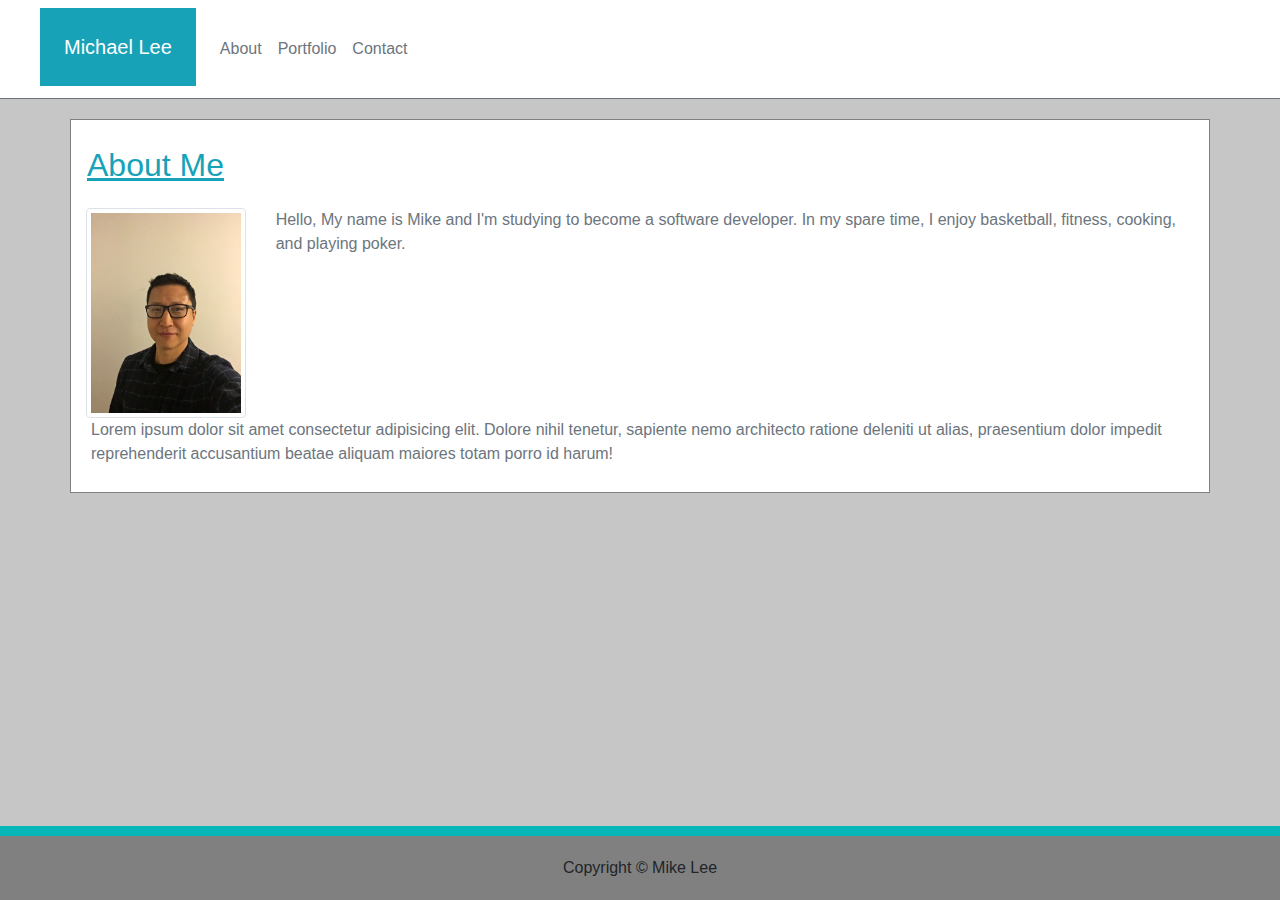
==== index.html @ 44b9230d "updated index, contact, portfolio" ====
<!DOCTYPE html>
<html lang="en">
<head>
    <!-- Required meta tags -->
    <meta charset="UTF-8">
    <meta name="viewport" content="width=device-width, initial-scale=1.0">
    <title>HW2</title>
    <link rel="stylesheet" href="style.css">
    <!-- Bootstrap CDN -->
    <link rel="stylesheet" href="https://maxcdn.bootstrapcdn.com/bootstrap/4.0.0/css/bootstrap.min.css" integrity="sha384-Gn5384xqQ1aoWXA+058RXPxPg6fy4IWvTNh0E263XmFcJlSAwiGgFAW/dAiS6JXm" crossorigin="anonymous">


</head>
<body id="background">
   <!-- Start Nav -->
   <nav class="navbar navbar-expand-lg navbar-dark bg-white border-bottom border-secondary">
    <span class="navbar-brand mb-1 h1 bg-info ml-4 p-4">Michael Lee</span>
    <button class="navbar-toggler" type="button" data-toggle="collapse" data-target="#navbarSupportedContent"
      aria-controls="navbarSupportedContent" aria-expanded="false" aria-label="Toggle navigation">
      <span class="navbar-toggler-icon bg-dark"></span>
    </button>
    <div class="collapse navbar-collapse" id="navbarSupportedContent">
      <ul class="nav navbar-nav navbar-right">
        <li class="nav-item">
          <a class="nav-link text-muted" href="index.html">About</a>
        </li>
        <li class="nav-item">
          <a class="nav-link text-muted" href="portfolio.html">Portfolio</a>
        </li>
        <li class="nav-item">
          <a class="nav-link text-muted" href="contact.html">Contact</a>
        </li>
      </ul>
    </div>
  </nav>
  <!-- End Nav -->

  <!-- Container -->
  <div class="container text-muted">
      <div class="row">
          <div class="page-header">
            <h2 class="text-info p-3"><u>About Me</u></h2>
          </div>
      </div>
      <div class="row">
        <div class="col-sm-2">
            <img src="mike.JPG" class="img-thumbnail" alt="thumbnail">
        </div>
        <div class="col-sm-10">
            <p>Hello, My name is Mike and I'm studying to become a software developer. In my spare time, I enjoy basketball, fitness, cooking, and playing poker.</p>
        </div>
      
      <div class="row" id="bottom">
        <div class="col-sm-12">
          <p>Lorem ipsum dolor sit amet consectetur adipisicing elit. Dolore nihil tenetur, sapiente nemo architecto ratione deleniti ut alias, praesentium dolor impedit reprehenderit accusantium beatae aliquam maiores totam porro id harum!</p>
        </div>
      </div>
    </div>

  </div>

  <div id="footer">
    Copyright &copy Mike Lee
</div> 
</body>
</html>
---- style.css ----
body{
    font-family: Arial, Helvetica, sans-serif;
    background-color: rgb(24, 23, 23);
    color: grey;
}

#background{
    background-color: rgba(189, 188, 188, 0.856);
}

.container{
    border:1px solid gray;
    padding: 10px;
    margin-top: 20px;
    background-color: white;

}

/* bottom paragh layout */
#bottom{
    padding-left:20px;
}
// Small devices (landscape phones, less than 768px)
@media (max-width: 768px) {
    div{
        background-color: red;
    }
}

#containersmall{
    width: 800px;
    height: 570px;
}

#footer { 
    position: fixed; 
    padding: 20px; 
    bottom: 0; 
    width: 100%; 
    /* Height of the footer*/   
    background: grey; 
    text-align: center;
    border-top: 10px solid rgb(7, 182, 182);
}
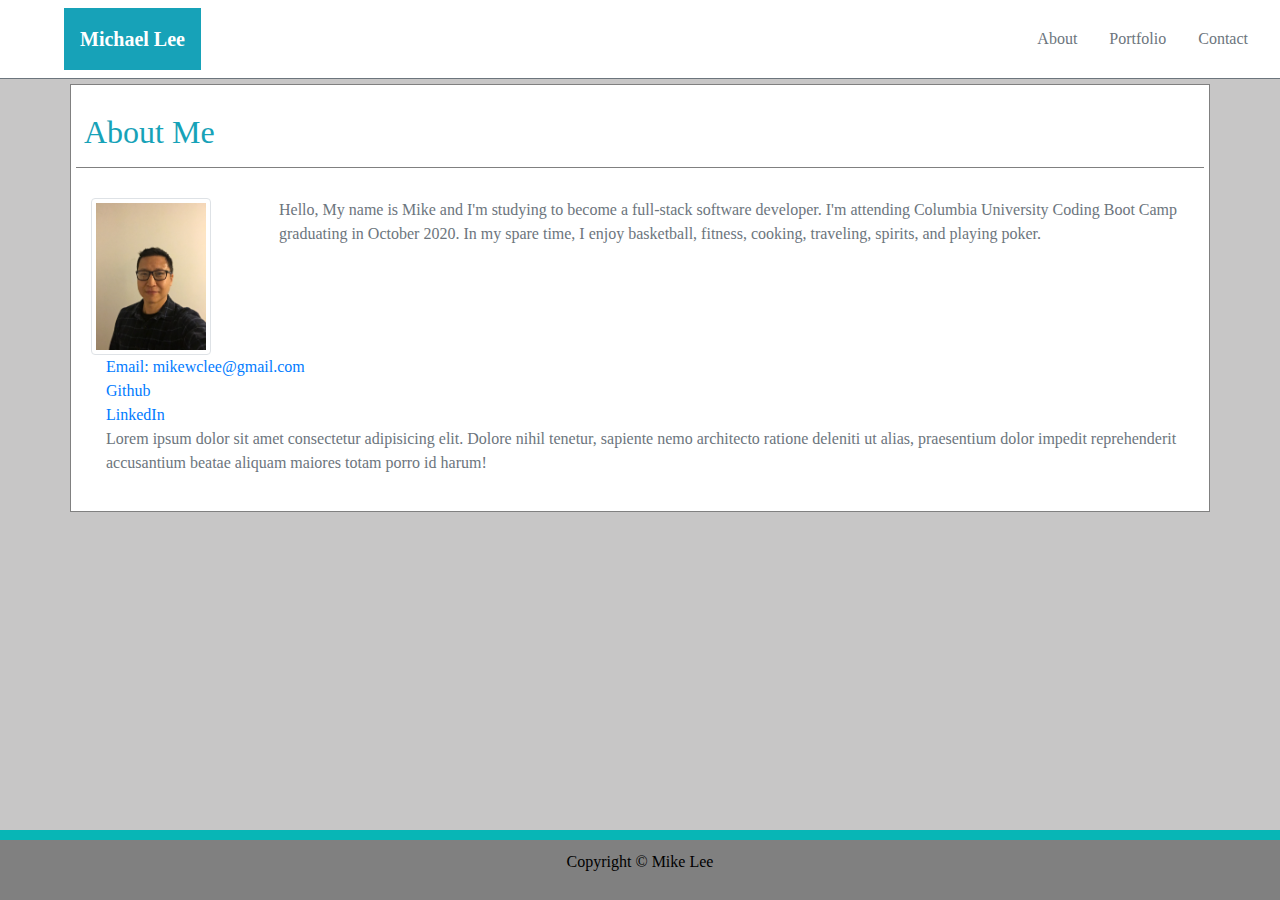
==== commit 7bf0c87b: "Working links, jpgs, and contact-portfolio html" ====
--- a/index.html
+++ b/index.html
@@ -5,22 +5,20 @@
     <meta charset="UTF-8">
     <meta name="viewport" content="width=device-width, initial-scale=1.0">
     <title>HW2</title>
-    <link rel="stylesheet" href="style.css">
+
     <!-- Bootstrap CDN -->
     <link rel="stylesheet" href="https://maxcdn.bootstrapcdn.com/bootstrap/4.0.0/css/bootstrap.min.css" integrity="sha384-Gn5384xqQ1aoWXA+058RXPxPg6fy4IWvTNh0E263XmFcJlSAwiGgFAW/dAiS6JXm" crossorigin="anonymous">
-
+    <link rel="stylesheet" href="style.css">
 
 </head>
 <body id="background">
    <!-- Start Nav -->
-   <nav class="navbar navbar-expand-lg navbar-dark bg-white border-bottom border-secondary">
-    <span class="navbar-brand mb-1 h1 bg-info ml-4 p-4">Michael Lee</span>
-    <button class="navbar-toggler" type="button" data-toggle="collapse" data-target="#navbarSupportedContent"
-      aria-controls="navbarSupportedContent" aria-expanded="false" aria-label="Toggle navigation">
-      <span class="navbar-toggler-icon bg-dark"></span>
-    </button>
-    <div class="collapse navbar-collapse" id="navbarSupportedContent">
-      <ul class="nav navbar-nav navbar-right">
+   <nav class="navbar navbar-expand-sm navbar-dark bg-white border-bottom border-secondary">
+    <!-- ml-5 set margins over 5, p-3 padding -->
+    <span class="navbar-brand bg-info ml-5 p-3"><strong>Michael Lee</strong></span>
+
+    <div class="collapse navbar-collapse d-inline-flex flex-row-reverse" >
+      <ul class="nav navbar-right">
         <li class="nav-item">
           <a class="nav-link text-muted" href="index.html">About</a>
         </li>
@@ -37,21 +35,25 @@
 
   <!-- Container -->
   <div class="container text-muted">
-      <div class="row">
+      <div class="row underline">
           <div class="page-header">
-            <h2 class="text-info p-3"><u>About Me</u></h2>
+            <h2 class="text-info p-2">About Me</h2>
           </div>
       </div>
       <div class="row">
         <div class="col-sm-2">
-            <img src="mike.JPG" class="img-thumbnail" alt="thumbnail">
+            <img src="mike.JPG" class="img-thumbnail" alt="Selfie" width="120px" height="120px">
         </div>
         <div class="col-sm-10">
-            <p>Hello, My name is Mike and I'm studying to become a software developer. In my spare time, I enjoy basketball, fitness, cooking, and playing poker.</p>
+            <p>Hello, My name is Mike and I'm studying to become a full-stack software developer.  I'm attending Columbia University Coding Boot Camp graduating in October 2020.
+              In my spare time, I enjoy basketball, fitness, cooking, traveling, spirits, and playing poker.</p>
         </div>
       
       <div class="row" id="bottom">
         <div class="col-sm-12">
+          <a href="mailto:mikewclee@gmail.com">Email: mikewclee@gmail.com</a> <br>
+          <a target="_blank" href="https://github.com/mikewclee">Github</a> <br>
+          <a target="_blank" href="https://www.linkedin.com/in/michael-lee-571447a/">LinkedIn</a> <br>
           <p>Lorem ipsum dolor sit amet consectetur adipisicing elit. Dolore nihil tenetur, sapiente nemo architecto ratione deleniti ut alias, praesentium dolor impedit reprehenderit accusantium beatae aliquam maiores totam porro id harum!</p>
         </div>
       </div>
@@ -60,7 +62,7 @@
   </div>
 
   <div id="footer">
-    Copyright &copy Mike Lee
+    <p>Copyright &copy Mike Lee</p>
 </div> 
 </body>
 </html>--- a/style.css
+++ b/style.css
@@ -1,25 +1,10 @@
+/* change font and color */
 body{
-    font-family: Arial, Helvetica, sans-serif;
+    font-family: 'Times New Roman', Times, serif;
     background-color: rgb(24, 23, 23);
     color: grey;
 }
 
-#background{
-    background-color: rgba(189, 188, 188, 0.856);
-}
-
-.container{
-    border:1px solid gray;
-    padding: 10px;
-    margin-top: 20px;
-    background-color: white;
-
-}
-
-/* bottom paragh layout */
-#bottom{
-    padding-left:20px;
-}
 // Small devices (landscape phones, less than 768px)
 @media (max-width: 768px) {
     div{
@@ -27,18 +12,48 @@
     }
 }
 
-#containersmall{
-    width: 800px;
-    height: 570px;
+/* set gray background */
+#background{
+    background-color: rgba(189, 188, 188, 0.856);
 }
 
+/* Set border line in container */
+.container{
+    border:1px solid gray;
+    padding: 20px;
+    margin-top: 5px;
+    background-color: white;
+
+}
+
+/* bottom paragh layout */
+#bottom{
+    padding-left:30px;
+}
+
+/* underline div */
+.underline{
+    border-bottom: 1px solid gray;
+    margin-bottom: 30px;
+    length: auto;
+}
+
+/* Portfolio - container to fix pics */
+#containersmall{
+    width: fit-content;
+    height: auto;
+    text-align: center;
+}
+
+/* set footer on bottom and center copyright */
 #footer { 
     position: fixed; 
-    padding: 20px; 
+    padding: 10px; 
     bottom: 0; 
     width: 100%; 
     /* Height of the footer*/   
     background: grey; 
-    text-align: center;
+    text-align:center;
+    color:black;
     border-top: 10px solid rgb(7, 182, 182);
-} +} 
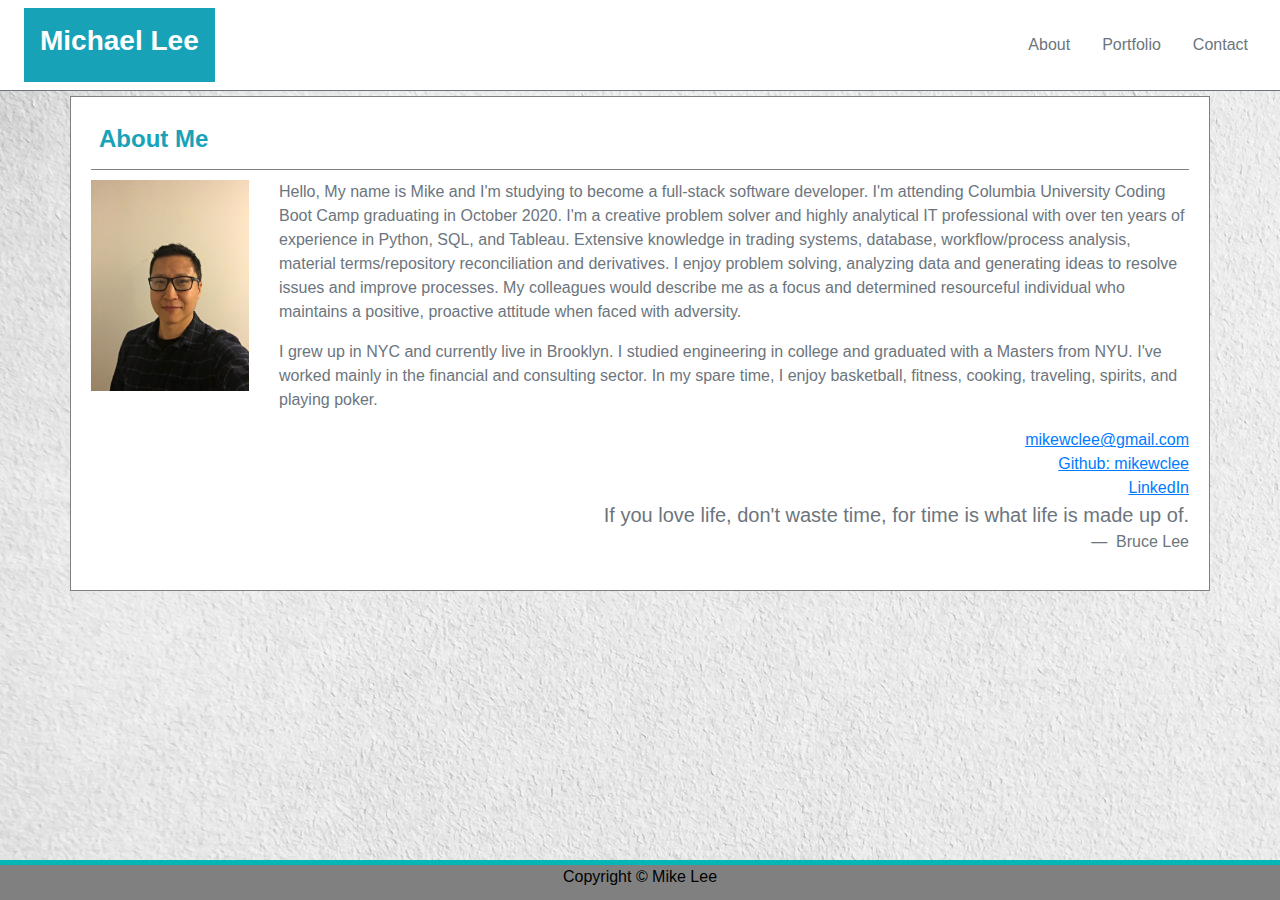
==== commit 3453cecb: "updated Readme, img-div responsive, and portfolio html" ====
--- a/index.html
+++ b/index.html
@@ -3,66 +3,82 @@
 <head>
     <!-- Required meta tags -->
     <meta charset="UTF-8">
-    <meta name="viewport" content="width=device-width, initial-scale=1.0">
-    <title>HW2</title>
+    <meta name="viewport" content="width=device-width, initial-scale=1.0", shrink-to-fit=no>
+    <meta http-equiv="X-UA-Compatible" content="ie=edge">
+    <meta name="Homepage for Michael Lee.  Website is developed from Columbia Engineering Coding Bootcamp coding lessons.">
+    <title>About Me: Homework #2</title>
 
     <!-- Bootstrap CDN -->
     <link rel="stylesheet" href="https://maxcdn.bootstrapcdn.com/bootstrap/4.0.0/css/bootstrap.min.css" integrity="sha384-Gn5384xqQ1aoWXA+058RXPxPg6fy4IWvTNh0E263XmFcJlSAwiGgFAW/dAiS6JXm" crossorigin="anonymous">
     <link rel="stylesheet" href="style.css">
 
 </head>
-<body id="background">
-   <!-- Start Nav -->
-   <nav class="navbar navbar-expand-sm navbar-dark bg-white border-bottom border-secondary">
-    <!-- ml-5 set margins over 5, p-3 padding -->
-    <span class="navbar-brand bg-info ml-5 p-3"><strong>Michael Lee</strong></span>
 
-    <div class="collapse navbar-collapse d-inline-flex flex-row-reverse" >
-      <ul class="nav navbar-right">
-        <li class="nav-item">
-          <a class="nav-link text-muted" href="index.html">About</a>
-        </li>
-        <li class="nav-item">
-          <a class="nav-link text-muted" href="portfolio.html">Portfolio</a>
-        </li>
-        <li class="nav-item">
-          <a class="nav-link text-muted" href="contact.html">Contact</a>
-        </li>
-      </ul>
-    </div>
-  </nav>
+<!-- change backgroud to cement.jpg -->
+<body>
+    <!-- Start Nav copied from Bootstrap -->
+    <nav class="navbar navbar-expand-sm navbar-dark bg-white border-bottom border-secondary">
+        <!-- ml-5 set margins over 5, p-3 padding -->
+        <span class="navbar-brand bg-info ml-2 p-3"><h3><strong>Michael Lee</strong></h3></span>
+    
+    <!-- <a class="navbar-brand bg-info ml-2 p-3 d-inline-flex"><h2>Michael Lee</h2></a> -->
+        <div class="collapse navbar-collapse d-inline-flex flex-row-reverse" >
+            <ul class="nav navbar-right">
+                <li class="nav-item">
+                    <a class="nav-link text-muted" href="index.html">About</a>
+                </li>
+                <li class="nav-item">
+                    <a class="nav-link text-muted" href="portfolio.html">Portfolio</a>
+                </li>
+                <li class="nav-item">
+                    <a class="nav-link text-muted" href="contact.html">Contact</a>
+                </li>
+            </ul>
+        </div>
+    </nav>
   <!-- End Nav -->
 
   <!-- Container -->
-  <div class="container text-muted">
-      <div class="row underline">
-          <div class="page-header">
-            <h2 class="text-info p-2">About Me</h2>
-          </div>
-      </div>
-      <div class="row">
-        <div class="col-sm-2">
-            <img src="mike.JPG" class="img-thumbnail" alt="Selfie" width="120px" height="120px">
+    <div class="container text-muted">
+        <!-- About me on own row -->
+        <div class="page-header underline">
+          <h4 class="text-info p-2 page-header"><strong>About Me</strong></h4>
         </div>
-        <div class="col-sm-10">
-            <p>Hello, My name is Mike and I'm studying to become a full-stack software developer.  I'm attending Columbia University Coding Boot Camp graduating in October 2020.
-              In my spare time, I enjoy basketball, fitness, cooking, traveling, spirits, and playing poker.</p>
+
+        <div class="row" style="margin-top: -20px;">
+            <!-- Picture on left column -->
+            <div class="col-sm-2">
+                <img src="/images/mike.JPG" class="img-fluid" alt="Responsive image">
+            </div>
+        <!-- Introduction on right column -->
+            <div class="col-sm-10">
+                <p>Hello, My name is Mike and I'm studying to become a full-stack software developer.  I'm attending Columbia University Coding Boot Camp graduating in October 2020.  I'm a creative problem solver and highly analytical IT professional with over ten years of experience in Python, SQL, and Tableau. Extensive knowledge in trading systems, database, workflow/process analysis, material terms/repository reconciliation and derivatives. 
+                  I enjoy problem solving, analyzing data and generating ideas to resolve issues and improve processes. My colleagues would describe me as a focus and determined resourceful individual who maintains a positive, proactive attitude when faced with adversity. 
+                </p>
+                <p>I grew up in NYC and currently live in Brooklyn.  I studied engineering in college and graduated with a Masters from NYU.  I've worked mainly in the financial and consulting sector.
+                  In my spare time, I enjoy basketball, fitness, cooking, traveling, spirits, and playing poker.</p>
+            </div>
         </div>
-      
-      <div class="row" id="bottom">
-        <div class="col-sm-12">
-          <a href="mailto:mikewclee@gmail.com">Email: mikewclee@gmail.com</a> <br>
-          <a target="_blank" href="https://github.com/mikewclee">Github</a> <br>
-          <a target="_blank" href="https://www.linkedin.com/in/michael-lee-571447a/">LinkedIn</a> <br>
-          <p>Lorem ipsum dolor sit amet consectetur adipisicing elit. Dolore nihil tenetur, sapiente nemo architecto ratione deleniti ut alias, praesentium dolor impedit reprehenderit accusantium beatae aliquam maiores totam porro id harum!</p>
+        
+        <!-- Working links to email, github, linkedin -->
+        <div class="row">
+            <div class="col-sm-12" style="text-align: right;">
+            <a href="mailto:mikewclee@gmail.com" target="_top"><u>mikewclee@gmail.com</u></a> <br>
+            <a target="_blank" href="https://github.com/mikewclee"><u>Github: mikewclee</u></a> <br>
+            <a target="_blank" href="https://www.linkedin.com/in/michael-lee-571447a/"><u>LinkedIn</u></a> <br>       
+            <!-- block quote bootstrap -->
+            <blockquote class="blockquote">
+                <p class="mb-0">If you love life, don't waste time, for time is what life is made up of.</p>
+                  <footer class="blockquote-footer"> Bruce Lee</footer>
+            </blockquote>
+            </div>
         </div>
-      </div>
+    
     </div>
 
-  </div>
+    <div id="footer">
+        <p>Copyright &copy Mike Lee</p>
+    </div> 
 
-  <div id="footer">
-    <p>Copyright &copy Mike Lee</p>
-</div> 
 </body>
 </html>--- a/style.css
+++ b/style.css
@@ -1,21 +1,33 @@
 /* change font and color */
 body{
-    font-family: 'Times New Roman', Times, serif;
-    background-color: rgb(24, 23, 23);
+    font-family: sans-serif, 'Times New Roman', Times, serif;
+    font-size: 16px;
+    /* background-color: rgb(24, 23, 23); */
     color: grey;
+    background-image: url("images/cement.jpg");
+    line-height: 1.5;
+    margin: 0;
+
 }
 
-// Small devices (landscape phones, less than 768px)
-@media (max-width: 768px) {
-    div{
-        background-color: red;
+#logo{
+    background-color: cadetblue;
+    color: white;
+
+}
+/* // Small devices (landscape phones, less than 768px) */
+@media screen and (max-width: 768px) {
+    body {
+      background-color: #333;
     }
-}
-
-/* set gray background */
-#background{
-    background-color: rgba(189, 188, 188, 0.856);
-}
+    .container {
+      width: 100%;
+      padding: 10px;
+    }
+    .nav{
+        width: 100%;
+    }
+  }
 
 /* Set border line in container */
 .container{
@@ -23,12 +35,6 @@
     padding: 20px;
     margin-top: 5px;
     background-color: white;
-
-}
-
-/* bottom paragh layout */
-#bottom{
-    padding-left:30px;
 }
 
 /* underline div */
@@ -45,15 +51,16 @@
     text-align: center;
 }
 
-/* set footer on bottom and center copyright */
-#footer { 
-    position: fixed; 
-    padding: 10px; 
-    bottom: 0; 
-    width: 100%; 
-    /* Height of the footer*/   
-    background: grey; 
+/* sticky footer on bottom and center copyright */
+#footer {
+    /* position: sticky;     */
+    position: fixed;
+    clear: both;
+    bottom: 0;
+    width: 100%;
+    height: 2.5rem;
+    background: grey;
     text-align:center;
     color:black;
-    border-top: 10px solid rgb(7, 182, 182);
-} 
+    border-top: 5px solid rgb(7, 182, 182);
+}
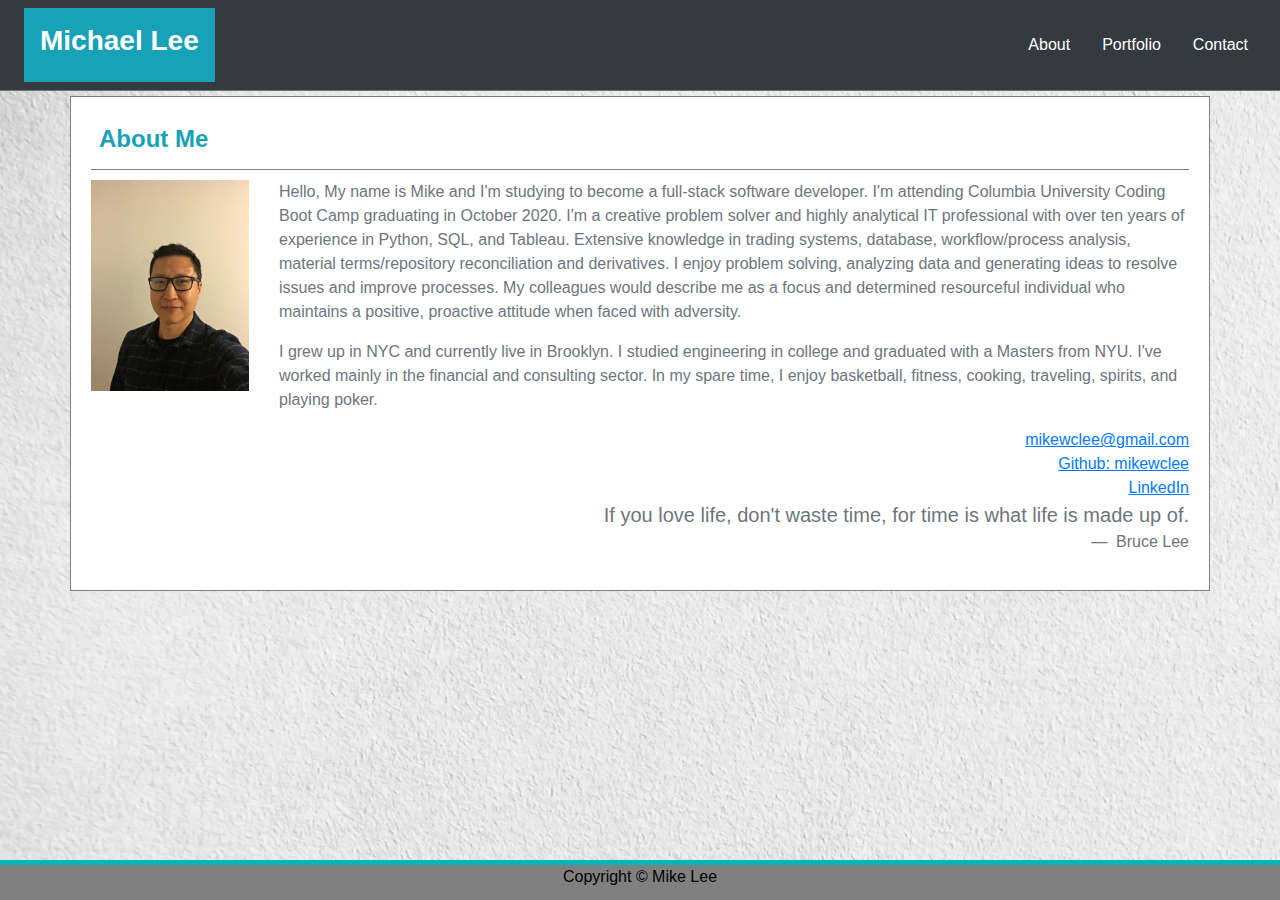
==== commit 3425a818: "Header and color fixes" ====
--- a/index.html
+++ b/index.html
@@ -10,14 +10,14 @@
 
     <!-- Bootstrap CDN -->
     <link rel="stylesheet" href="https://maxcdn.bootstrapcdn.com/bootstrap/4.0.0/css/bootstrap.min.css" integrity="sha384-Gn5384xqQ1aoWXA+058RXPxPg6fy4IWvTNh0E263XmFcJlSAwiGgFAW/dAiS6JXm" crossorigin="anonymous">
-    <link rel="stylesheet" href="style.css">
+    <link rel="stylesheet" href="/css/style.css">
 
 </head>
 
 <!-- change backgroud to cement.jpg -->
 <body>
     <!-- Start Nav copied from Bootstrap -->
-    <nav class="navbar navbar-expand-sm navbar-dark bg-white border-bottom border-secondary">
+    <nav class="navbar navbar-expand-sm navbar-dark bg-dark border-bottom border-secondary">
         <!-- ml-5 set margins over 5, p-3 padding -->
         <span class="navbar-brand bg-info ml-2 p-3"><h3><strong>Michael Lee</strong></h3></span>
     
@@ -25,13 +25,13 @@
         <div class="collapse navbar-collapse d-inline-flex flex-row-reverse" >
             <ul class="nav navbar-right">
                 <li class="nav-item">
-                    <a class="nav-link text-muted" href="index.html">About</a>
+                    <a class="nav-link text-white" href="index.html">About</a>
                 </li>
                 <li class="nav-item">
-                    <a class="nav-link text-muted" href="portfolio.html">Portfolio</a>
+                    <a class="nav-link text-white" href="portfolio.html">Portfolio</a>
                 </li>
                 <li class="nav-item">
-                    <a class="nav-link text-muted" href="contact.html">Contact</a>
+                    <a class="nav-link text-white" href="contact.html">Contact</a>
                 </li>
             </ul>
         </div>
@@ -42,7 +42,7 @@
     <div class="container text-muted">
         <!-- About me on own row -->
         <div class="page-header underline">
-          <h4 class="text-info p-2 page-header"><strong>About Me</strong></h4>
+            <h4 class="text-info p-2 page-header"><strong>About Me</strong></h4>
         </div>
 
         <div class="row" style="margin-top: -20px;">
--- a/css/style.css
+++ b/css/style.css
@@ -0,0 +1,65 @@
+/* change font and color */
+body{
+    font-family: sans-serif, 'Times New Roman', Times, serif;
+    font-size: 16px;
+    /* background-color: rgb(24, 23, 23); */
+    color: grey;
+    background-image: url("/images/cement.jpg");
+    line-height: 1.5;
+    margin: 0;
+}
+
+#logo{
+    background-color: cadetblue;
+    color: white;
+
+}
+/* // Small devices (landscape phones, less than 768px) */
+@media screen and (max-width: 768px) {
+    body {
+      background-color: #333;
+    }
+    .container {
+      width: 100%;
+      padding: 10px;
+    }
+    .nav{
+        width: 100%;
+    }
+  }
+
+/* Set border line in container */
+.container{
+    border:1px solid gray;
+    padding: 20px;
+    margin-top: 5px;
+    background-color: white;
+}
+
+/* underline div */
+.underline{
+    border-bottom: 1px solid gray;
+    margin-bottom: 30px;
+    length: auto;
+}
+
+/* Portfolio - container to fix pics */
+#containersmall{
+    width: fit-content;
+    height: auto;
+    text-align: center;
+}
+
+/* sticky footer on bottom and center copyright */
+#footer {
+    /* position: sticky;     */
+    position: fixed;
+    clear: both;
+    bottom: 0;
+    width: 100%;
+    height: 2.5rem;
+    background: grey;
+    text-align:center;
+    color:black;
+    border-top: 5px solid rgb(7, 182, 182);
+}
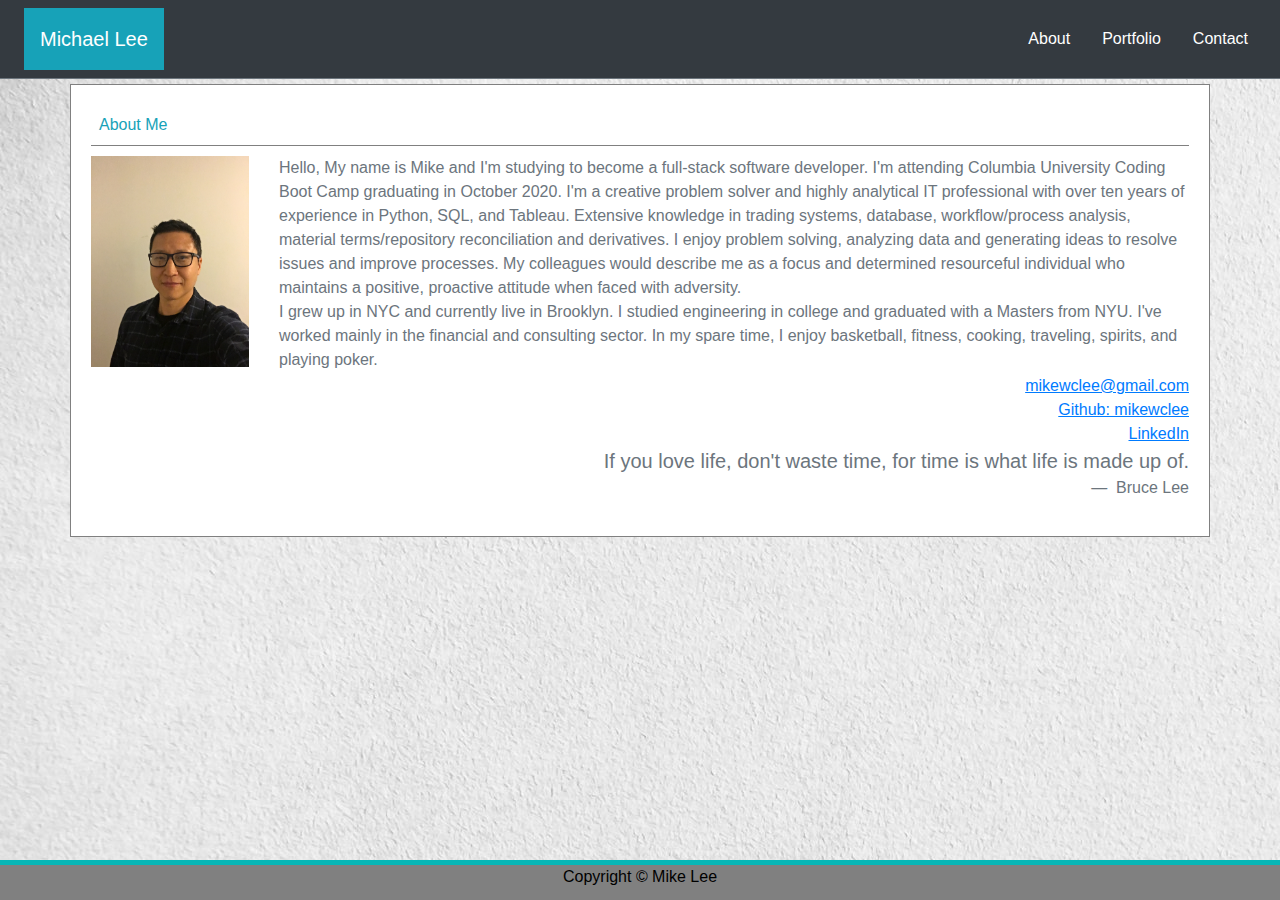
==== commit fd13f1a1: "css, reset  and portfolio" ====
--- a/index.html
+++ b/index.html
@@ -10,7 +10,8 @@
 
     <!-- Bootstrap CDN -->
     <link rel="stylesheet" href="https://maxcdn.bootstrapcdn.com/bootstrap/4.0.0/css/bootstrap.min.css" integrity="sha384-Gn5384xqQ1aoWXA+058RXPxPg6fy4IWvTNh0E263XmFcJlSAwiGgFAW/dAiS6JXm" crossorigin="anonymous">
-    <link rel="stylesheet" href="/css/style.css">
+    <link rel="stylesheet" href="css/reset.css">
+    <link rel="stylesheet" type="text/css" href="css/style.css">
 
 </head>
 
@@ -48,7 +49,7 @@
         <div class="row" style="margin-top: -20px;">
             <!-- Picture on left column -->
             <div class="col-sm-2">
-                <img src="/images/mike.JPG" class="img-fluid" alt="Responsive image">
+                <img src="images/mike.JPG" class="img-fluid" alt="Responsive image">
             </div>
         <!-- Introduction on right column -->
             <div class="col-sm-10">
--- a/css/style.css
+++ b/css/style.css
@@ -2,9 +2,9 @@
 body{
     font-family: sans-serif, 'Times New Roman', Times, serif;
     font-size: 16px;
-    /* background-color: rgb(24, 23, 23); */
+    background-color: rgb(175, 171, 171);
     color: grey;
-    background-image: url("/images/cement.jpg");
+    background-image: url("../images/cement.jpg");
     line-height: 1.5;
     margin: 0;
 }
@@ -15,9 +15,9 @@
 
 }
 /* // Small devices (landscape phones, less than 768px) */
-@media screen and (max-width: 768px) {
+@media screen and (max-width: 576px) {
     body {
-      background-color: #333;
+      background-color:rgb(199, 209, 143);
     }
     .container {
       width: 100%;
@@ -50,6 +50,25 @@
     text-align: center;
 }
 
+#portfoliopics{
+    height: 150px;
+    width: 150px;
+}
+
+h5{
+    position: absolute;
+    bottom: 20px;
+    width: 90%;
+    padding: 15px;
+    margin-bottom: 0;
+    font-weight: 300;
+    line-height: 15px;
+    color: #fff;
+    text-align: center;
+    background: #4aaaa5;
+
+  }
+
 /* sticky footer on bottom and center copyright */
 #footer {
     /* position: sticky;     */
@@ -62,4 +81,4 @@
     text-align:center;
     color:black;
     border-top: 5px solid rgb(7, 182, 182);
-}
+}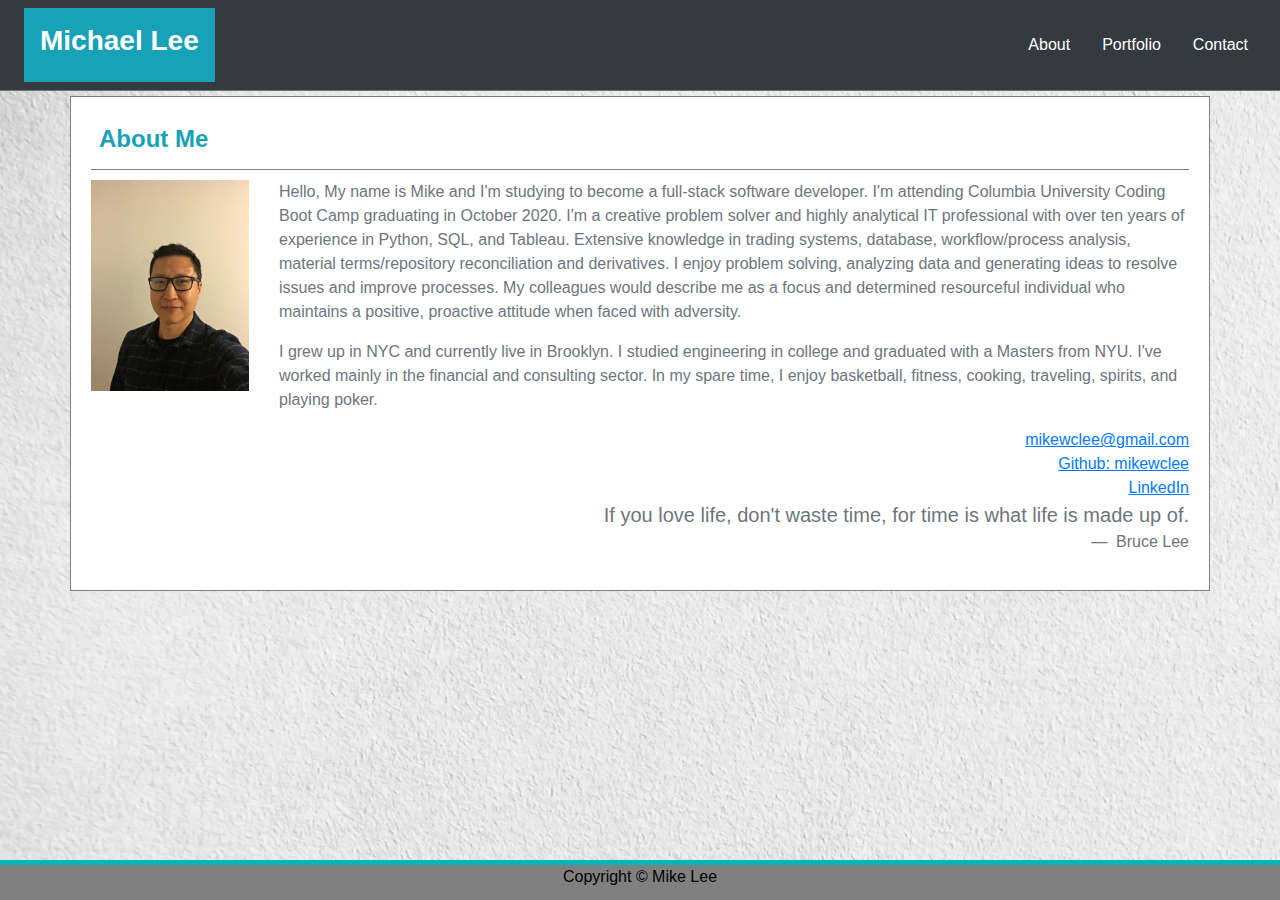
==== commit 015fd190: "Update index.html" ====
--- a/index.html
+++ b/index.html
@@ -10,7 +10,6 @@
 
     <!-- Bootstrap CDN -->
     <link rel="stylesheet" href="https://maxcdn.bootstrapcdn.com/bootstrap/4.0.0/css/bootstrap.min.css" integrity="sha384-Gn5384xqQ1aoWXA+058RXPxPg6fy4IWvTNh0E263XmFcJlSAwiGgFAW/dAiS6JXm" crossorigin="anonymous">
-    <link rel="stylesheet" href="css/reset.css">
     <link rel="stylesheet" type="text/css" href="css/style.css">
 
 </head>
@@ -82,4 +81,4 @@
     </div> 
 
 </body>
-</html>+</html>
